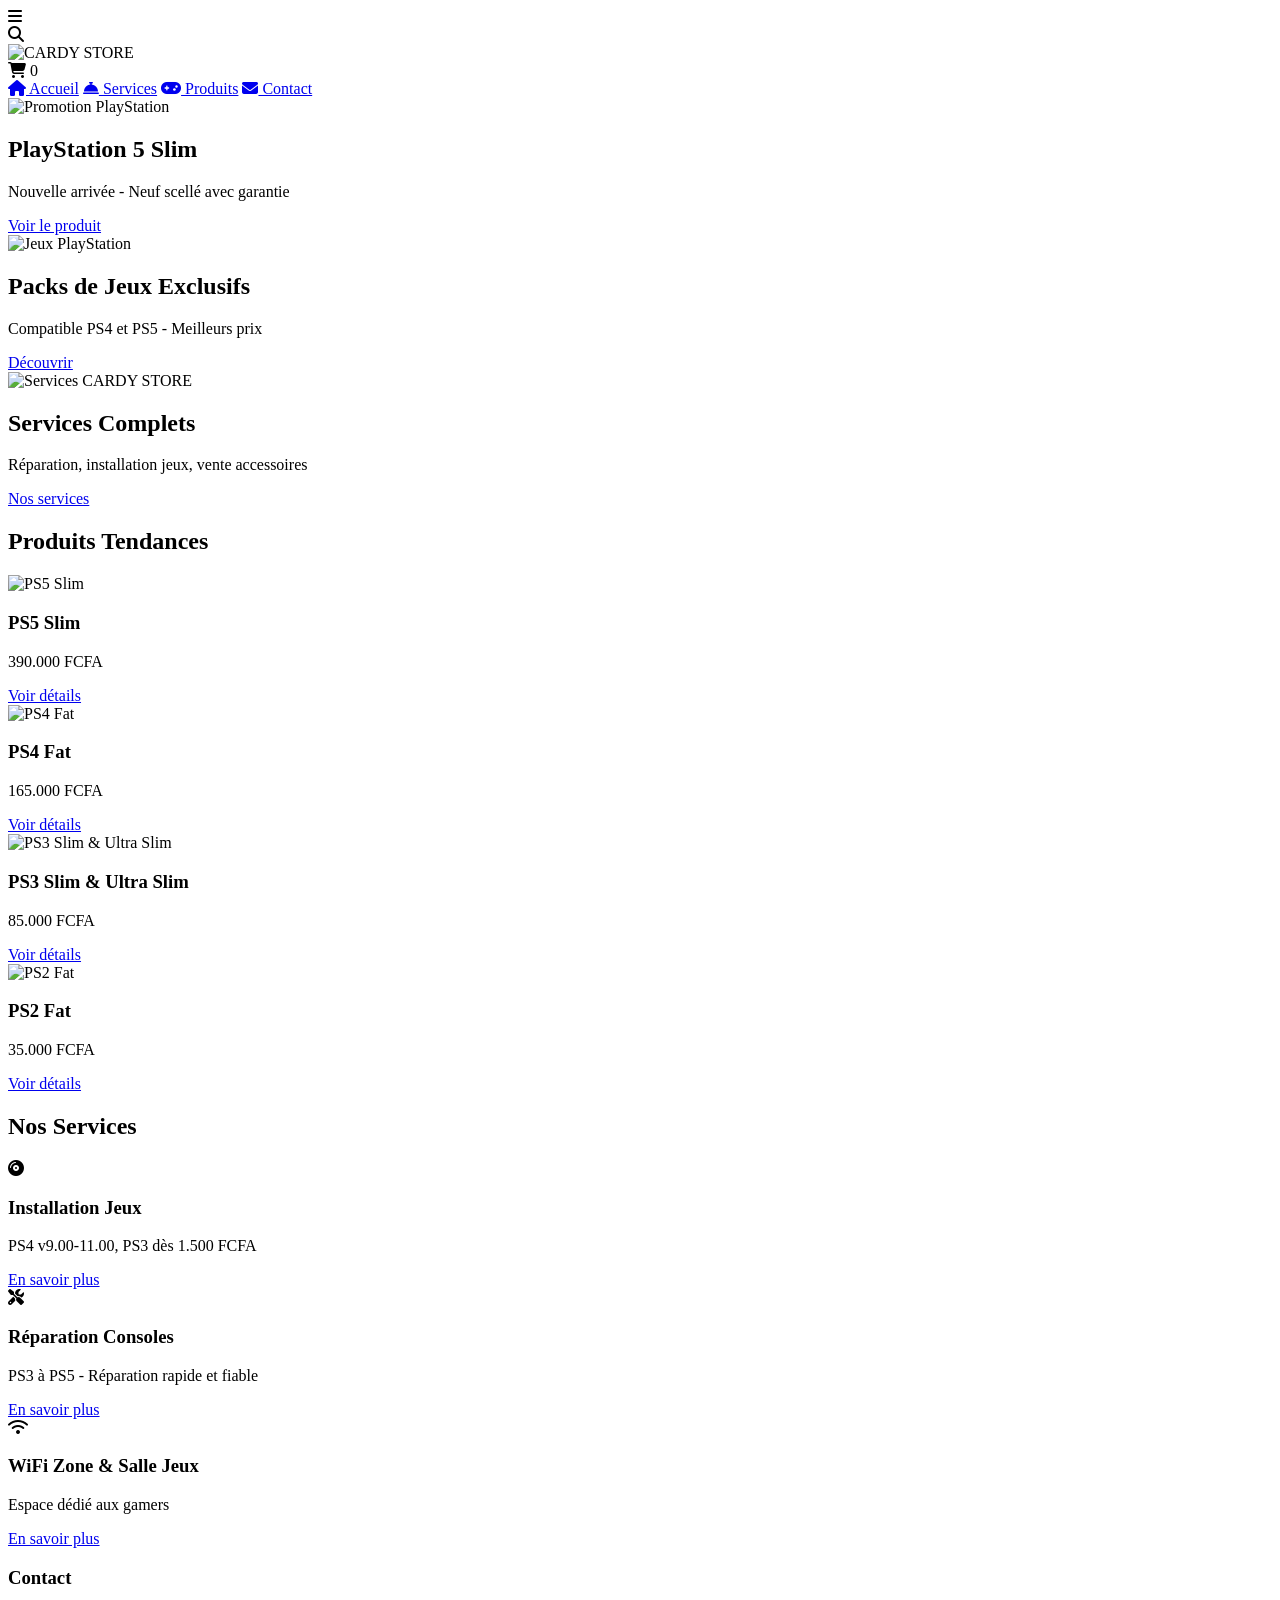
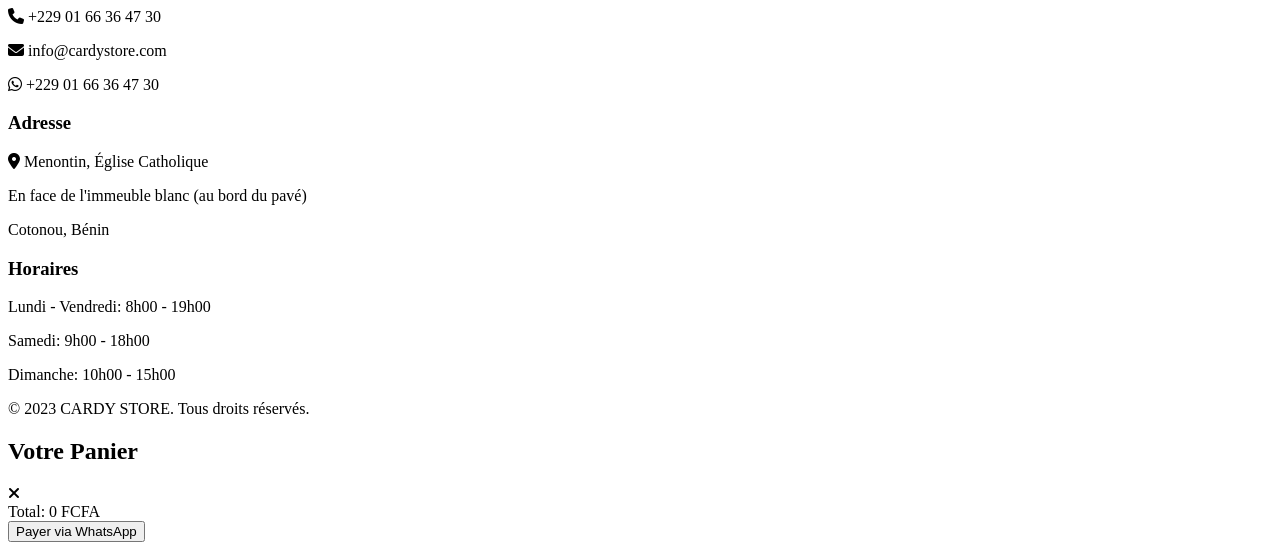
==== index.html @ 1f0bdd18 "Create index.html" ====
<!DOCTYPE html>
<html lang="fr">
<head>
    <meta charset="UTF-8">
    <meta name="viewport" content="width=device-width, initial-scale=1.0">
    <title>CARDY STORE - Accueil</title>
    <link rel="stylesheet" href="style.css">
    <link rel="stylesheet" href="https://cdnjs.cloudflare.com/ajax/libs/font-awesome/6.4.0/css/all.min.css">
</head>
<body>
    <!-- Header -->
    <header>
        <div class="container header-content">
            <div class="menu-icon">
                <i class="fas fa-bars"></i>
            </div>
            <div class="search-icon">
                <i class="fas fa-search"></i>
            </div>
            <div class="logo">
                <img src="logo_cardystore.png" alt="CARDY STORE">
            </div>
            <div class="cart-icon">
                <i class="fas fa-shopping-cart"></i>
                <span class="cart-count">0</span>
            </div>
        </div>
        
        <!-- Menu déroulant -->
        <nav class="dropdown-menu">
            <a href="index.html"><i class="fas fa-home"></i> Accueil</a>
            <a href="services.html"><i class="fas fa-concierge-bell"></i> Services</a>
            <a href="produits.html"><i class="fas fa-gamepad"></i> Produits</a>
            <a href="contact.html"><i class="fas fa-envelope"></i> Contact</a>
        </nav>
    </header>

    <!-- Slider -->
    <section class="slider">
        <div class="slide active">
            <img src="im1.jpg" alt="Promotion PlayStation">
            <div class="slide-content">
                <h2>PlayStation 5 Slim</h2>
                <p>Nouvelle arrivée - Neuf scellé avec garantie</p>
                <a href="PS5.html" class="btn">Voir le produit</a>
            </div>
        </div>
        <div class="slide">
            <img src="im2.jpg" alt="Jeux PlayStation">
            <div class="slide-content">
                <h2>Packs de Jeux Exclusifs</h2>
                <p>Compatible PS4 et PS5 - Meilleurs prix</p>
                <a href="produits.html" class="btn">Découvrir</a>
            </div>
        </div>
        <div class="slide">
            <img src="im3.jpg" alt="Services CARDY STORE">
            <div class="slide-content">
                <h2>Services Complets</h2>
                <p>Réparation, installation jeux, vente accessoires</p>
                <a href="services.html" class="btn">Nos services</a>
            </div>
        </div>
        <div class="slider-nav">
            <span class="dot active"></span>
            <span class="dot"></span>
            <span class="dot"></span>
        </div>
    </section>

    <!-- Produits tendances -->
    <section class="trending-products">
        <div class="container">
            <h2 class="section-title">Produits Tendances</h2>
            <div class="products-grid">
                <div class="product-card">
                    <div class="product-image">
                        <img src="ps5_slim.jpg" alt="PS5 Slim">
                    </div>
                    <div class="product-info">
                        <h3 class="product-name">PS5 Slim</h3>
                        <p class="product-price">390.000 FCFA</p>
                        <a href="PS5.html" class="btn">Voir détails</a>
                    </div>
                </div>

                <div class="product-card">
                    <div class="product-image">
                        <img src="ps4_fat.jpg" alt="PS4 Fat">
                    </div>
                    <div class="product-info">
                        <h3 class="product-name">PS4 Fat</h3>
                        <p class="product-price">165.000 FCFA</p>
                        <a href="PS4.html" class="btn">Voir détails</a>
                    </div>
                </div>

                <div class="product-card">
                    <div class="product-image">
                        <img src="ps3_slim_ultraslim.jpg" alt="PS3 Slim & Ultra Slim">
                    </div>
                    <div class="product-info">
                        <h3 class="product-name">PS3 Slim & Ultra Slim</h3>
                        <p class="product-price">85.000 FCFA</p>
                        <a href="PS3.html" class="btn">Voir détails</a>
                    </div>
                </div>

                <div class="product-card">
                    <div class="product-image">
                        <img src="ps2_fat.jpg" alt="PS2 Fat">
                    </div>
                    <div class="product-info">
                        <h3 class="product-name">PS2 Fat</h3>
                        <p class="product-price">35.000 FCFA</p>
                        <a href="PS2.html" class="btn">Voir détails</a>
                    </div>
                </div>
            </div>
        </div>
    </section>

    <!-- Services prévisualisation -->
    <section class="services-preview">
        <div class="container">
            <h2 class="section-title">Nos Services</h2>
            <div class="services-grid">
                <div class="service-preview">
                    <i class="fas fa-compact-disc"></i>
                    <h3>Installation Jeux</h3>
                    <p>PS4 v9.00-11.00, PS3 dès 1.500 FCFA</p>
                    <a href="services.html" class="btn-link">En savoir plus</a>
                </div>
                <div class="service-preview">
                    <i class="fas fa-tools"></i>
                    <h3>Réparation Consoles</h3>
                    <p>PS3 à PS5 - Réparation rapide et fiable</p>
                    <a href="services.html" class="btn-link">En savoir plus</a>
                </div>
                <div class="service-preview">
                    <i class="fas fa-wifi"></i>
                    <h3>WiFi Zone & Salle Jeux</h3>
                    <p>Espace dédié aux gamers</p>
                    <a href="services.html" class="btn-link">En savoir plus</a>
                </div>
            </div>
        </div>
    </section>

    <!-- Footer -->
    <footer>
        <div class="container">
            <div class="footer-content">
                <div class="footer-section">
                    <h3>Contact</h3>
                    <p><i class="fas fa-phone"></i> +229 01 66 36 47 30</p>
                    <p><i class="fas fa-envelope"></i> info@cardystore.com</p>
                    <p><i class="fab fa-whatsapp"></i> +229 01 66 36 47 30</p>
                </div>
                <div class="footer-section">
                    <h3>Adresse</h3>
                    <p><i class="fas fa-map-marker-alt"></i> Menontin, Église Catholique</p>
                    <p>En face de l'immeuble blanc (au bord du pavé)</p>
                    <p>Cotonou, Bénin</p>
                </div>
                <div class="footer-section">
                    <h3>Horaires</h3>
                    <p>Lundi - Vendredi: 8h00 - 19h00</p>
                    <p>Samedi: 9h00 - 18h00</p>
                    <p>Dimanche: 10h00 - 15h00</p>
                </div>
            </div>
            <div class="copyright">
                <p>&copy; 2023 CARDY STORE. Tous droits réservés.</p>
            </div>
        </div>
    </footer>

    <!-- Panier -->
    <div class="cart-overlay"></div>
    <div class="cart-modal">
        <div class="cart-header">
            <h2>Votre Panier</h2>
            <span class="close-cart"><i class="fas fa-times"></i></span>
        </div>
        <div class="cart-items">
            <!-- Les articles du panier seront ajoutés ici -->
        </div>
        <div class="cart-total">
            Total: <span id="cart-total-amount">0</span> FCFA
        </div>
        <button class="btn" id="checkout-button">Payer via WhatsApp</button>
    </div>

    <script src="script.js"></script>
</body>
</html>
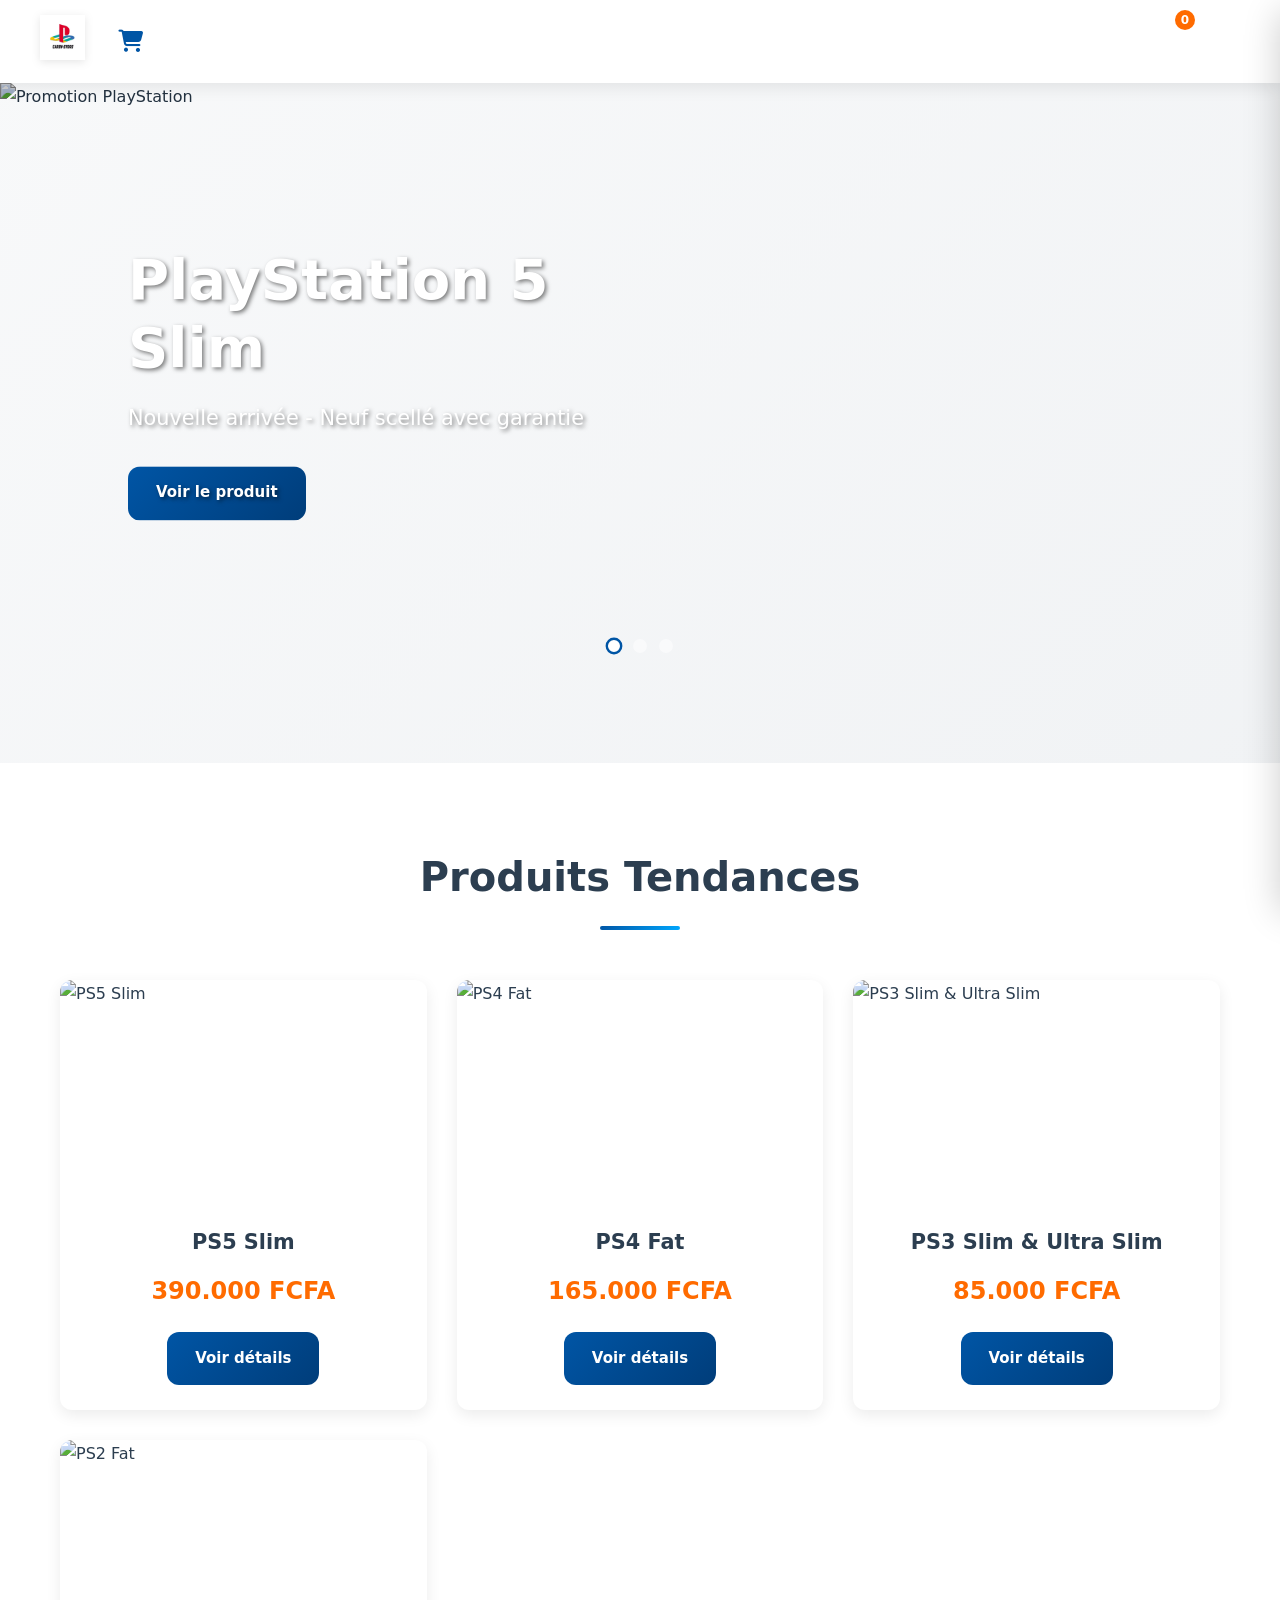
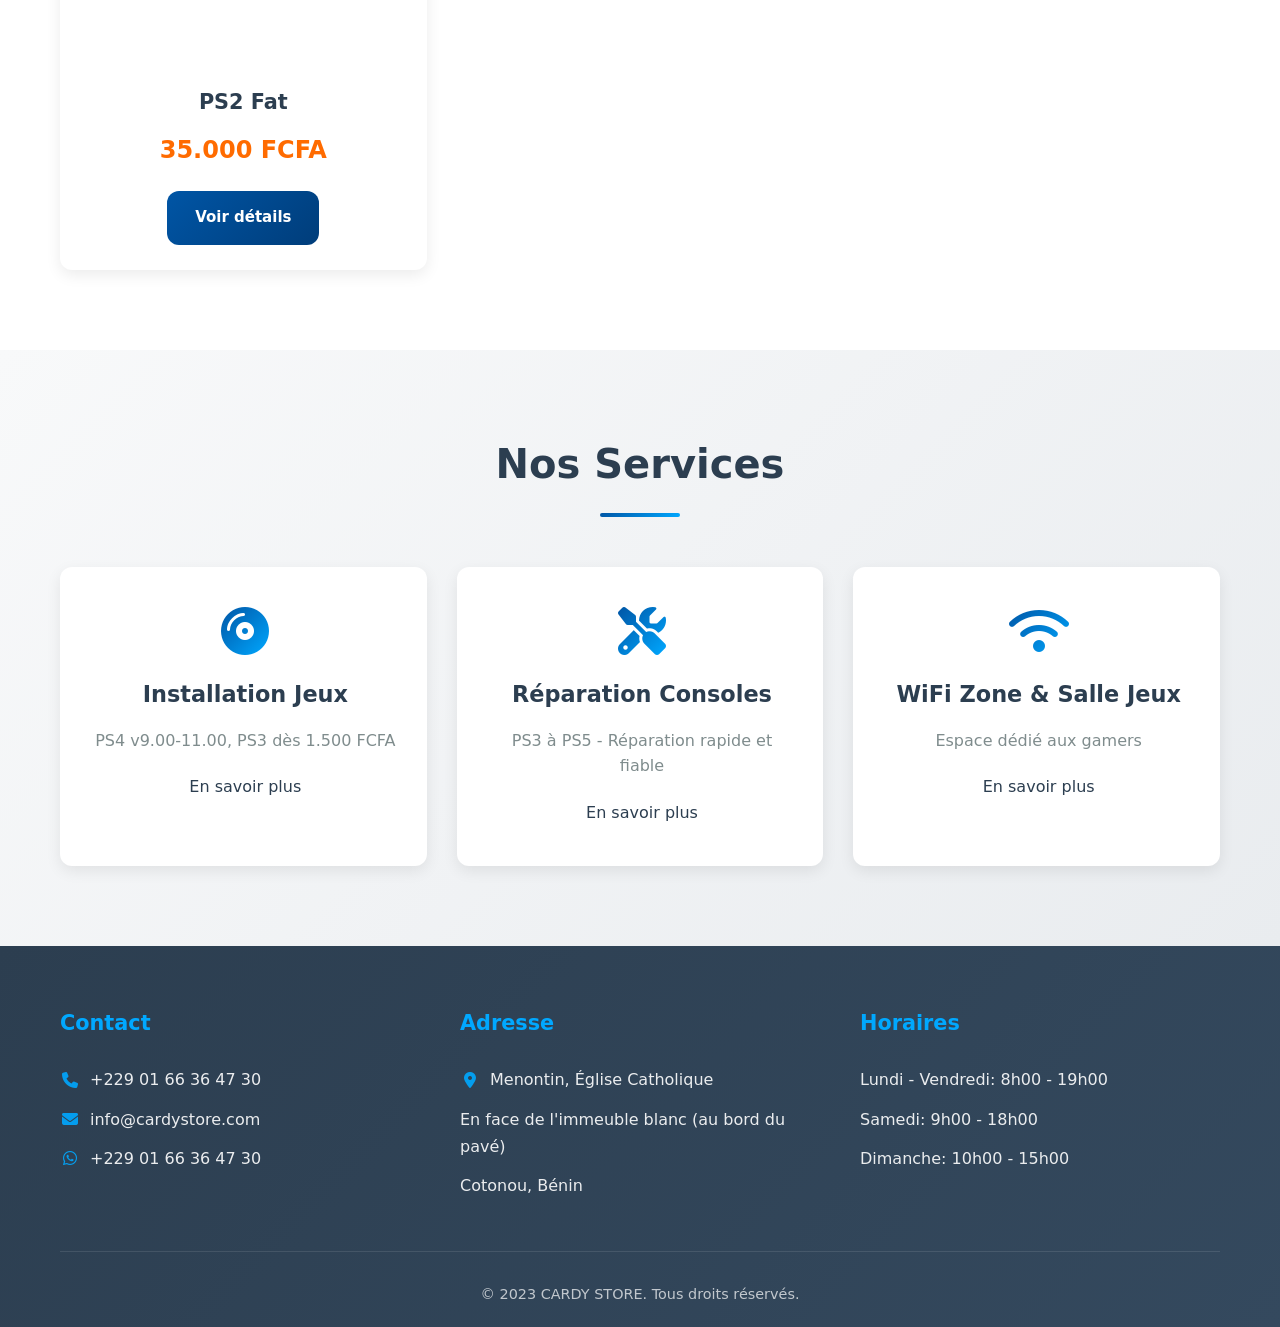
==== commit 879eb550: "Update index.html" ====
--- a/index.html
+++ b/index.html
@@ -11,12 +11,7 @@
     <!-- Header -->
     <header>
         <div class="container header-content">
-            <div class="menu-icon">
-                <i class="fas fa-bars"></i>
-            </div>
-            <div class="search-icon">
-                <i class="fas fa-search"></i>
-            </div>
+            
             <div class="logo">
                 <img src="logo_cardystore.png" alt="CARDY STORE">
             </div>
--- a/style.css
+++ b/style.css
@@ -0,0 +1,833 @@
+/* Styles généraux améliorés */
+:root {
+    --primary-color: #0055a5;
+    --primary-dark: #003d7a;
+    --secondary-color: #ff6b00;
+    --accent-color: #00a8ff;
+    --text-dark: #2c3e50;
+    --text-light: #7f8c8d;
+    --background-light: #f8f9fa;
+    --background-white: #ffffff;
+    --shadow-light: 0 5px 15px rgba(0, 0, 0, 0.08);
+    --shadow-medium: 0 8px 25px rgba(0, 0, 0, 0.15);
+    --shadow-hover: 0 12px 35px rgba(0, 0, 0, 0.2);
+    --border-radius: 12px;
+    --transition: all 0.3s cubic-bezier(0.25, 0.8, 0.25, 1);
+}
+
+* {
+    margin: 0;
+    padding: 0;
+    box-sizing: border-box;
+}
+
+body {
+    font-family: 'Segoe UI', system-ui, -apple-system, sans-serif;
+    background: linear-gradient(135deg, #f8f9fa 0%, #e9ecef 100%);
+    color: var(--text-dark);
+    line-height: 1.7;
+    font-weight: 400;
+}
+
+a {
+    text-decoration: none;
+    color: inherit;
+    transition: var(--transition);
+}
+
+ul {
+    list-style: none;
+}
+
+.container {
+    max-width: 1200px;
+    margin: 0 auto;
+    padding: 0 20px;
+}
+
+/* Boutons améliorés */
+.btn {
+    display: inline-flex;
+    align-items: center;
+    gap: 8px;
+    padding: 14px 28px;
+    background: linear-gradient(135deg, var(--primary-color), var(--primary-dark));
+    color: white;
+    border: none;
+    border-radius: var(--border-radius);
+    cursor: pointer;
+    transition: var(--transition);
+    font-weight: 600;
+    font-size: 15px;
+    text-align: center;
+    position: relative;
+    overflow: hidden;
+}
+
+.btn::before {
+    content: '';
+    position: absolute;
+    top: 0;
+    left: -100%;
+    width: 100%;
+    height: 100%;
+    background: linear-gradient(90deg, transparent, rgba(255,255,255,0.2), transparent);
+    transition: left 0.5s;
+}
+
+.btn:hover::before {
+    left: 100%;
+}
+
+.btn:hover {
+    transform: translateY(-2px);
+    box-shadow: var(--shadow-hover);
+    background: linear-gradient(135deg, var(--primary-dark), var(--primary-color));
+}
+
+.btn-secondary {
+    background: linear-gradient(135deg, var(--secondary-color), #e55a00);
+}
+
+.btn-secondary:hover {
+    background: linear-gradient(135deg, #e55a00, var(--secondary-color));
+}
+
+.btn-whatsapp {
+    background: linear-gradient(135deg, #25D366, #128C7E);
+}
+
+.btn-whatsapp:hover {
+    background: linear-gradient(135deg, #128C7E, #25D366);
+}
+
+/* Header professionnel */
+header {
+    background: var(--background-white);
+    box-shadow: var(--shadow-light);
+    position: sticky;
+    top: 0;
+    z-index: 1000;
+    backdrop-filter: blur(10px);
+    background: rgba(255, 255, 255, 0.95);
+}
+
+.header-content {
+    display: grid;
+    grid-template-columns: auto 1fr auto auto;
+    align-items: center;
+    gap: 25px;
+    padding: 15px 0;
+}
+
+.menu-icon, .cart-icon {
+    font-size: 22px;
+    cursor: pointer;
+    color: var(--primary-color);
+    transition: var(--transition);
+    padding: 8px;
+    border-radius: 8px;
+}
+
+.menu-icon:hover, .cart-icon:hover {
+    background: rgba(0, 85, 165, 0.1);
+    transform: scale(1.1);
+}
+
+.cart-icon {
+    position: relative;
+}
+
+.cart-count {
+    position: absolute;
+    top: -5px;
+    right: -5px;
+    background: var(--secondary-color);
+    color: white;
+    border-radius: 50%;
+    width: 20px;
+    height: 20px;
+    font-size: 12px;
+    display: flex;
+    justify-content: center;
+    align-items: center;
+    font-weight: bold;
+    animation: pulse 2s infinite;
+}
+
+@keyframes pulse {
+    0% { transform: scale(1); }
+    50% { transform: scale(1.1); }
+    100% { transform: scale(1); }
+}
+
+/* Barre de recherche professionnelle */
+.search-container {
+    justify-self: center;
+    width: 100%;
+    max-width: 450px;
+}
+
+.search-bar {
+    display: flex;
+    background: var(--background-white);
+    border-radius: 30px;
+    padding: 5px;
+    box-shadow: var(--shadow-light);
+    border: 2px solid transparent;
+    transition: var(--transition);
+}
+
+.search-bar:focus-within {
+    border-color: var(--primary-color);
+    box-shadow: var(--shadow-medium);
+}
+
+.search-bar input {
+    flex: 1;
+    border: none;
+    padding: 12px 20px;
+    border-radius: 30px;
+    outline: none;
+    font-size: 15px;
+    background: transparent;
+}
+
+.search-bar button {
+    background: linear-gradient(135deg, var(--primary-color), var(--primary-dark));
+    border: none;
+    border-radius: 50%;
+    width: 45px;
+    height: 45px;
+    color: white;
+    cursor: pointer;
+    display: flex;
+    align-items: center;
+    justify-content: center;
+    transition: var(--transition);
+}
+
+.search-bar button:hover {
+    transform: rotate(15deg) scale(1.1);
+}
+
+.logo img {
+    height: 45px;
+    transition: var(--transition);
+    filter: drop-shadow(0 2px 4px rgba(0,0,0,0.1));
+}
+
+.logo:hover img {
+    transform: scale(1.05);
+}
+
+/* Menu déroulant amélioré */
+.dropdown-menu {
+    position: absolute;
+    top: 100%;
+    left: 0;
+    background: var(--background-white);
+    width: 280px;
+    box-shadow: var(--shadow-medium);
+    display: none;
+    z-index: 1001;
+    border-radius: 0 0 var(--border-radius) var(--border-radius);
+    overflow: hidden;
+    animation: slideDown 0.3s ease;
+}
+
+@keyframes slideDown {
+    from { opacity: 0; transform: translateY(-10px); }
+    to { opacity: 1; transform: translateY(0); }
+}
+
+.dropdown-menu.active {
+    display: block;
+}
+
+.dropdown-menu a {
+    display: flex;
+    align-items: center;
+    gap: 12px;
+    padding: 16px 24px;
+    color: var(--text-dark);
+    border-bottom: 1px solid #f1f2f6;
+    transition: var(--transition);
+    font-weight: 500;
+}
+
+.dropdown-menu a i {
+    width: 20px;
+    text-align: center;
+    color: var(--primary-color);
+}
+
+.dropdown-menu a:hover {
+    background: linear-gradient(135deg, #f8f9fa, #e9ecef);
+    color: var(--primary-color);
+    padding-left: 30px;
+    transform: translateX(5px);
+}
+
+/* Slider professionnel */
+.slider {
+    position: relative;
+    height: 600px;
+    overflow: hidden;
+    margin-bottom: 80px;
+    border-radius: 0 0 var(--border-radius) var(--border-radius);
+}
+
+.slide {
+    position: absolute;
+    top: 0;
+    left: 0;
+    width: 100%;
+    height: 100%;
+    opacity: 0;
+    transition: opacity 1.2s cubic-bezier(0.25, 0.46, 0.45, 0.94);
+}
+
+.slide.active {
+    opacity: 1;
+}
+
+.slide img {
+    width: 100%;
+    height: 100%;
+    object-fit: cover;
+    filter: brightness(0.8);
+}
+
+.slide-content {
+    position: absolute;
+    top: 50%;
+    left: 10%;
+    transform: translateY(-50%);
+    color: white;
+    max-width: 500px;
+    text-shadow: 2px 2px 4px rgba(0, 0, 0, 0.5);
+}
+
+.slide-content h2 {
+    font-size: 3.5rem;
+    margin-bottom: 20px;
+    font-weight: 700;
+    line-height: 1.2;
+    animation: fadeInUp 1s ease;
+}
+
+.slide-content p {
+    font-size: 1.3rem;
+    margin-bottom: 30px;
+    opacity: 0.9;
+    animation: fadeInUp 1s ease 0.2s both;
+}
+
+.slide-content .btn {
+    animation: fadeInUp 1s ease 0.4s both;
+}
+
+@keyframes fadeInUp {
+    from {
+        opacity: 0;
+        transform: translateY(30px);
+    }
+    to {
+        opacity: 1;
+        transform: translateY(0);
+    }
+}
+
+.slider-nav {
+    position: absolute;
+    bottom: 30px;
+    left: 50%;
+    transform: translateX(-50%);
+    display: flex;
+    gap: 12px;
+}
+
+.dot {
+    width: 14px;
+    height: 14px;
+    border-radius: 50%;
+    background: rgba(255, 255, 255, 0.5);
+    cursor: pointer;
+    transition: var(--transition);
+    border: 2px solid transparent;
+}
+
+.dot.active {
+    background: white;
+    transform: scale(1.2);
+    border-color: var(--primary-color);
+}
+
+.dot:hover {
+    background: white;
+    transform: scale(1.1);
+}
+
+/* Sections améliorées */
+.section-title {
+    text-align: center;
+    margin-bottom: 50px;
+    font-size: 2.5rem;
+    color: var(--text-dark);
+    position: relative;
+    font-weight: 700;
+}
+
+.section-title::after {
+    content: '';
+    display: block;
+    width: 80px;
+    height: 4px;
+    background: linear-gradient(135deg, var(--primary-color), var(--accent-color));
+    margin: 15px auto;
+    border-radius: 2px;
+    animation: widthGrow 1s ease;
+}
+
+@keyframes widthGrow {
+    from { width: 0; }
+    to { width: 80px; }
+}
+
+/* Produits professionnels */
+.trending-products {
+    padding: 80px 0;
+    background: var(--background-white);
+}
+
+.products-grid {
+    display: grid;
+    grid-template-columns: repeat(auto-fit, minmax(300px, 1fr));
+    gap: 30px;
+}
+
+.product-card {
+    background: var(--background-white);
+    border-radius: var(--border-radius);
+    overflow: hidden;
+    box-shadow: var(--shadow-light);
+    transition: var(--transition);
+    position: relative;
+}
+
+.product-card::before {
+    content: '';
+    position: absolute;
+    top: 0;
+    left: 0;
+    width: 100%;
+    height: 4px;
+    background: linear-gradient(135deg, var(--primary-color), var(--accent-color));
+    transform: scaleX(0);
+    transition: var(--transition);
+}
+
+.product-card:hover::before {
+    transform: scaleX(1);
+}
+
+.product-card:hover {
+    transform: translateY(-10px);
+    box-shadow: var(--shadow-hover);
+}
+
+.product-image {
+    height: 220px;
+    overflow: hidden;
+    position: relative;
+}
+
+.product-image img {
+    width: 100%;
+    height: 100%;
+    object-fit: cover;
+    transition: var(--transition);
+}
+
+.product-card:hover .product-image img {
+    transform: scale(1.1);
+}
+
+.product-info {
+    padding: 25px;
+    text-align: center;
+}
+
+.product-name {
+    font-size: 1.3rem;
+    margin-bottom: 10px;
+    color: var(--text-dark);
+    font-weight: 600;
+}
+
+.product-description {
+    color: var(--text-light);
+    margin-bottom: 15px;
+    font-size: 0.95rem;
+    line-height: 1.5;
+}
+
+.product-price {
+    font-size: 1.5rem;
+    font-weight: 700;
+    color: var(--secondary-color);
+    margin-bottom: 20px;
+}
+
+/* Services professionnels */
+.services-preview {
+    padding: 80px 0;
+    background: linear-gradient(135deg, #f8f9fa 0%, #e9ecef 100%);
+}
+
+.services-grid {
+    display: grid;
+    grid-template-columns: repeat(auto-fit, minmax(320px, 1fr));
+    gap: 30px;
+}
+
+.service-preview {
+    background: var(--background-white);
+    padding: 40px 30px;
+    border-radius: var(--border-radius);
+    text-align: center;
+    box-shadow: var(--shadow-light);
+    transition: var(--transition);
+    border-left: 4px solid transparent;
+}
+
+.service-preview:hover {
+    transform: translateY(-5px);
+    box-shadow: var(--shadow-hover);
+    border-left-color: var(--primary-color);
+}
+
+.service-preview i {
+    font-size: 3rem;
+    color: var(--primary-color);
+    margin-bottom: 20px;
+    background: linear-gradient(135deg, var(--primary-color), var(--accent-color));
+    -webkit-background-clip: text;
+    -webkit-text-fill-color: transparent;
+}
+
+.service-preview h3 {
+    font-size: 1.4rem;
+    margin-bottom: 15px;
+    color: var(--text-dark);
+    font-weight: 600;
+}
+
+.service-preview p {
+    margin-bottom: 20px;
+    color: var(--text-light);
+    line-height: 1.6;
+}
+
+/* Footer professionnel */
+footer {
+    background: linear-gradient(135deg, #2c3e50, #34495e);
+    color: white;
+    padding: 60px 0 20px;
+}
+
+.footer-content {
+    display: grid;
+    grid-template-columns: repeat(auto-fit, minmax(280px, 1fr));
+    gap: 40px;
+    margin-bottom: 40px;
+}
+
+.footer-section h3 {
+    font-size: 1.3rem;
+    margin-bottom: 25px;
+    color: var(--accent-color);
+    font-weight: 600;
+}
+
+.footer-section p {
+    margin-bottom: 12px;
+    display: flex;
+    align-items: center;
+    gap: 10px;
+    opacity: 0.9;
+}
+
+.footer-section i {
+    width: 20px;
+    text-align: center;
+    color: var(--accent-color);
+}
+
+.copyright {
+    text-align: center;
+    padding-top: 30px;
+    border-top: 1px solid rgba(255, 255, 255, 0.1);
+    color: rgba(255, 255, 255, 0.7);
+    font-size: 0.9rem;
+}
+
+/* Panier amélioré */
+.cart-overlay {
+    position: fixed;
+    top: 0;
+    left: 0;
+    width: 100%;
+    height: 100%;
+    background: rgba(0, 0, 0, 0.7);
+    display: none;
+    z-index: 1002;
+    backdrop-filter: blur(5px);
+}
+
+.cart-overlay.active {
+    display: block;
+    animation: fadeIn 0.3s ease;
+}
+
+@keyframes fadeIn {
+    from { opacity: 0; }
+    to { opacity: 1; }
+}
+
+.cart-modal {
+    position: fixed;
+    top: 0;
+    right: -450px;
+    width: 450px;
+    height: 100%;
+    background: var(--background-white);
+    box-shadow: var(--shadow-hover);
+    transition: right 0.4s cubic-bezier(0.25, 0.46, 0.45, 0.94);
+    z-index: 1003;
+    padding: 25px;
+    overflow-y: auto;
+    display: flex;
+    flex-direction: column;
+}
+
+.cart-modal.active {
+    right: 0;
+}
+
+.cart-header {
+    display: flex;
+    justify-content: space-between;
+    align-items: center;
+    margin-bottom: 25px;
+    padding-bottom: 20px;
+    border-bottom: 2px solid #f1f2f6;
+}
+
+.cart-header h2 {
+    color: var(--primary-color);
+    font-weight: 700;
+}
+
+.close-cart {
+    font-size: 24px;
+    cursor: pointer;
+    color: var(--text-light);
+    transition: var(--transition);
+    padding: 5px;
+}
+
+.close-cart:hover {
+    color: var(--secondary-color);
+    transform: rotate(90deg);
+}
+
+.cart-items {
+    flex: 1;
+    margin-bottom: 25px;
+}
+
+.cart-item {
+    display: flex;
+    margin-bottom: 20px;
+    padding-bottom: 20px;
+    border-bottom: 1px solid #f1f2f6;
+    animation: slideInRight 0.3s ease;
+}
+
+@keyframes slideInRight {
+    from {
+        opacity: 0;
+        transform: translateX(20px);
+    }
+    to {
+        opacity: 1;
+        transform: translateX(0);
+    }
+}
+
+.cart-item-image {
+    width: 80px;
+    height: 80px;
+    border-radius: 8px;
+    overflow: hidden;
+    margin-right: 15px;
+    flex-shrink: 0;
+}
+
+.cart-item-image img {
+    width: 100%;
+    height: 100%;
+    object-fit: cover;
+}
+
+.cart-item-details {
+    flex: 1;
+}
+
+.cart-item-name {
+    font-weight: 600;
+    margin-bottom: 5px;
+    color: var(--text-dark);
+}
+
+.cart-item-price {
+    color: var(--secondary-color);
+    font-weight: 700;
+}
+
+.cart-item-remove {
+    color: #e74c3c;
+    cursor: pointer;
+    align-self: center;
+    transition: var(--transition);
+    padding: 5px;
+}
+
+.cart-item-remove:hover {
+    transform: scale(1.2);
+}
+
+.cart-total {
+    font-size: 1.4rem;
+    font-weight: 700;
+    text-align: right;
+    margin-bottom: 25px;
+    color: var(--primary-color);
+    padding-top: 20px;
+    border-top: 2px solid #f1f2f6;
+}
+
+#checkout-button {
+    width: 100%;
+    padding: 16px;
+    font-size: 1.1rem;
+    font-weight: 600;
+}
+
+/* Responsive design amélioré */
+@media (max-width: 768px) {
+    .header-content {
+        grid-template-columns: auto 1fr auto;
+        gap: 15px;
+    }
+    
+    .search-container {
+        order: 3;
+        grid-column: 1 / -1;
+        margin-top: 15px;
+    }
+    
+    .logo {
+        order: 2;
+        justify-self: center;
+    }
+    
+    .menu-icon {
+        order: 1;
+    }
+    
+    .cart-icon {
+        order: 4;
+    }
+    
+    .slider {
+        height: 400px;
+    }
+    
+    .slide-content h2 {
+        font-size: 2rem;
+    }
+    
+    .slide-content p {
+        font-size: 1rem;
+    }
+    
+    .section-title {
+        font-size: 2rem;
+    }
+    
+    .cart-modal {
+        width: 100%;
+        right: -100%;
+    }
+    
+    .products-grid {
+        grid-template-columns: 1fr;
+    }
+}
+
+@media (max-width: 480px) {
+    .container {
+        padding: 0 15px;
+    }
+    
+    .slide-content {
+        left: 5%;
+        right: 5%;
+    }
+    
+    .slide-content h2 {
+        font-size: 1.8rem;
+    }
+    
+    .btn {
+        padding: 12px 24px;
+        font-size: 14px;
+    }
+}
+
+/* Effets de scroll */
+.reveal {
+    opacity: 0;
+    transform: translateY(30px);
+    transition: all 0.6s ease;
+}
+
+.reveal.active {
+    opacity: 1;
+    transform: translateY(0);
+}
+
+/* Loading states */
+.loading {
+    position: relative;
+    overflow: hidden;
+}
+
+.loading::after {
+    content: '';
+    position: absolute;
+    top: 0;
+    left: -100%;
+    width: 100%;
+    height: 100%;
+    background: linear-gradient(90deg, transparent, rgba(255,255,255,0.4), transparent);
+    animation: loading 1.5s infinite;
+}
+
+@keyframes loading {
+    0% { left: -100%; }
+    100% { left: 100%; }
+}
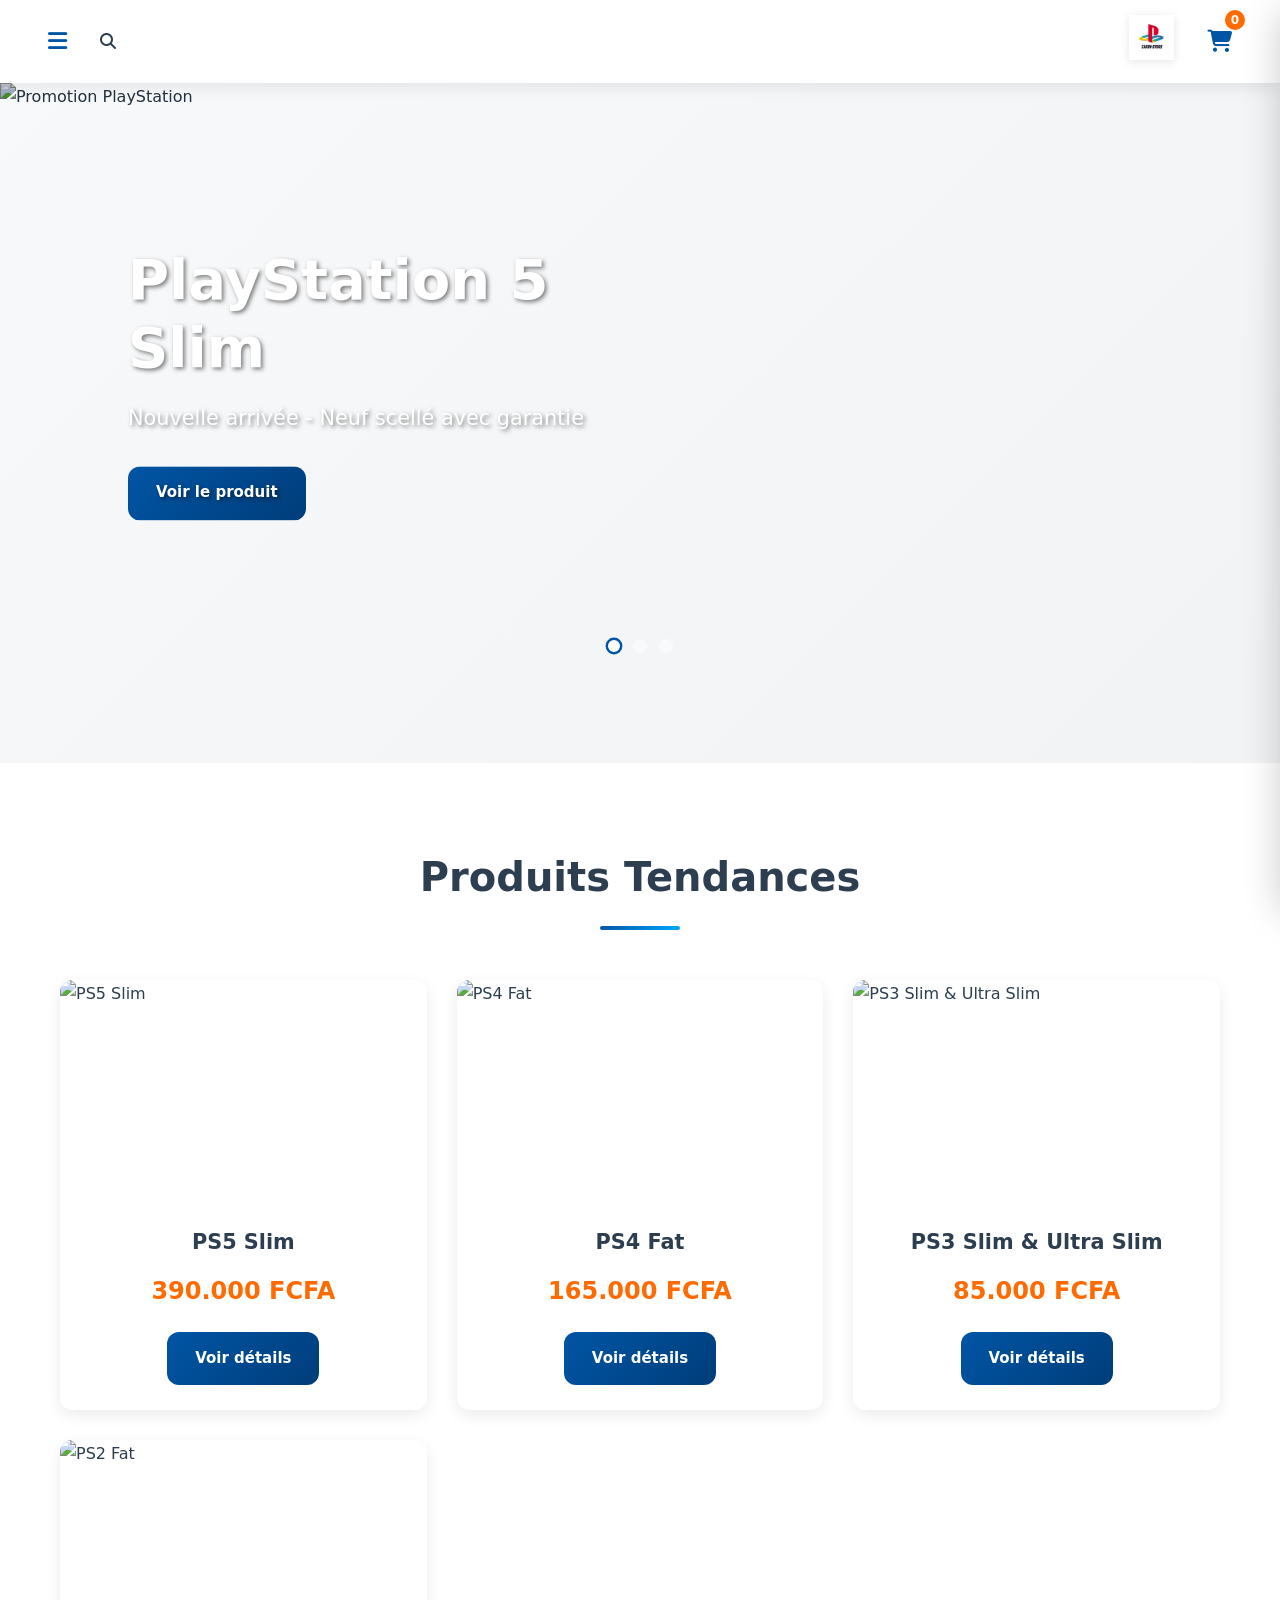
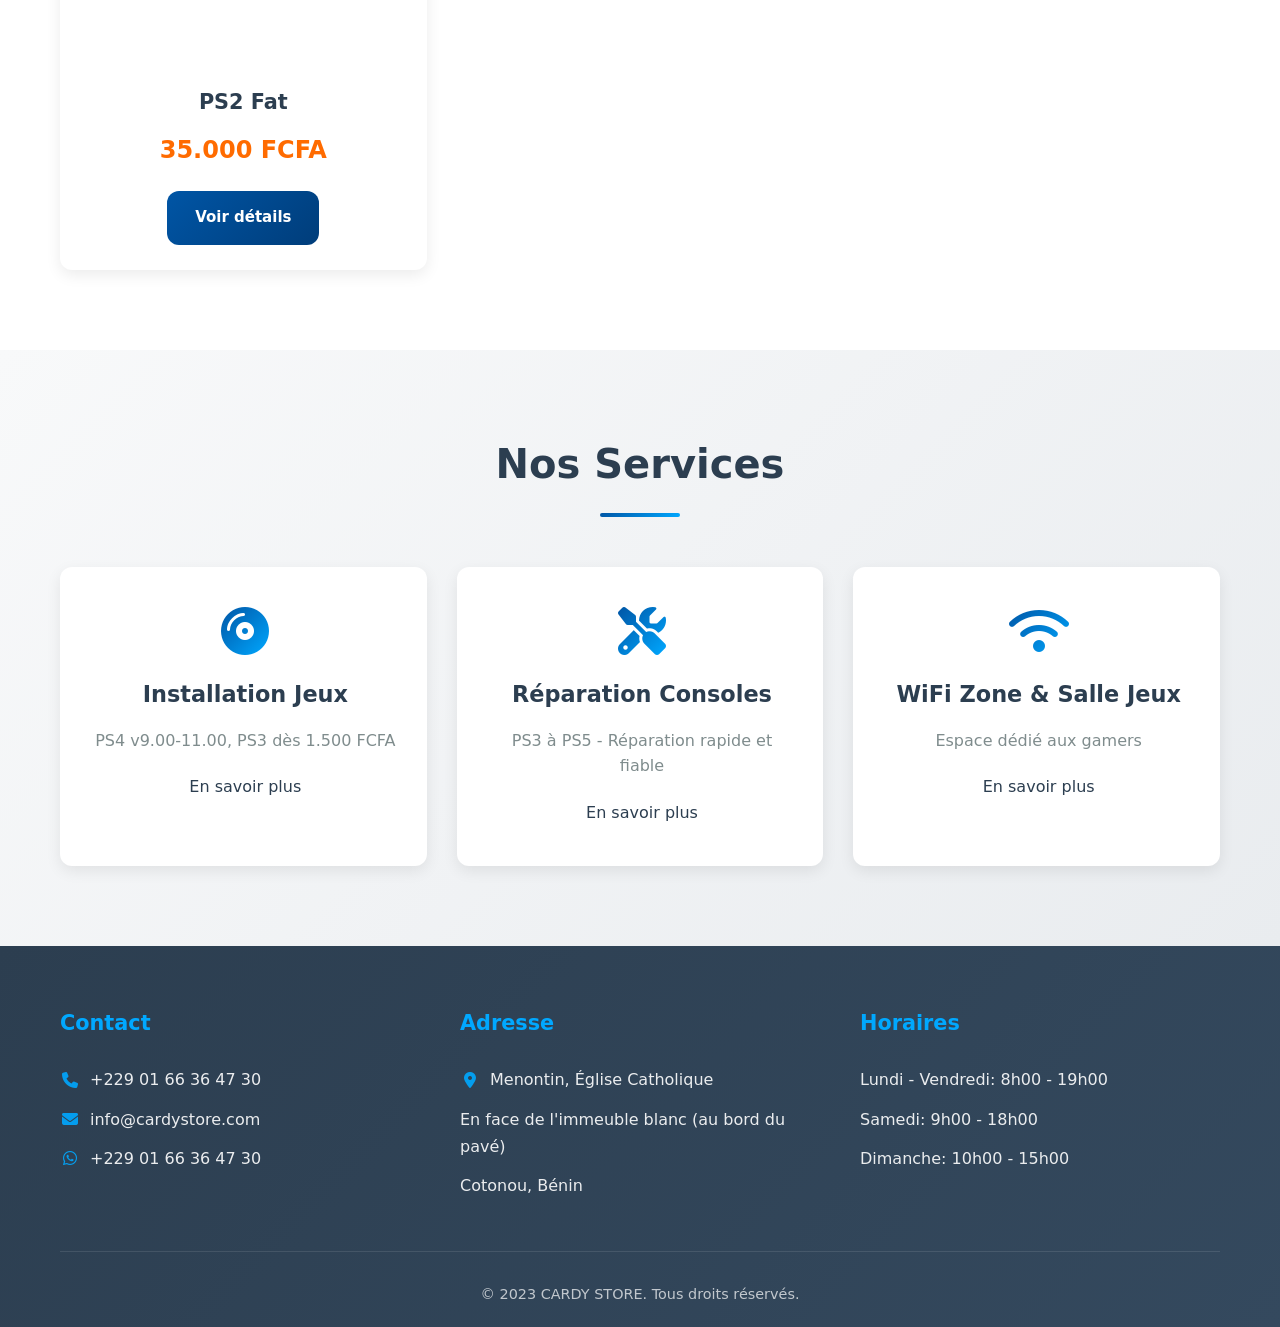
==== commit f675f841: "Update index.html" ====
--- a/index.html
+++ b/index.html
@@ -11,7 +11,12 @@
     <!-- Header -->
     <header>
         <div class="container header-content">
-            
+            <div class="menu-icon">
+                <i class="fas fa-bars"></i>
+            </div>
+            <div class="search-icon">
+                <i class="fas fa-search"></i>
+            </div>
             <div class="logo">
                 <img src="logo_cardystore.png" alt="CARDY STORE">
             </div>
